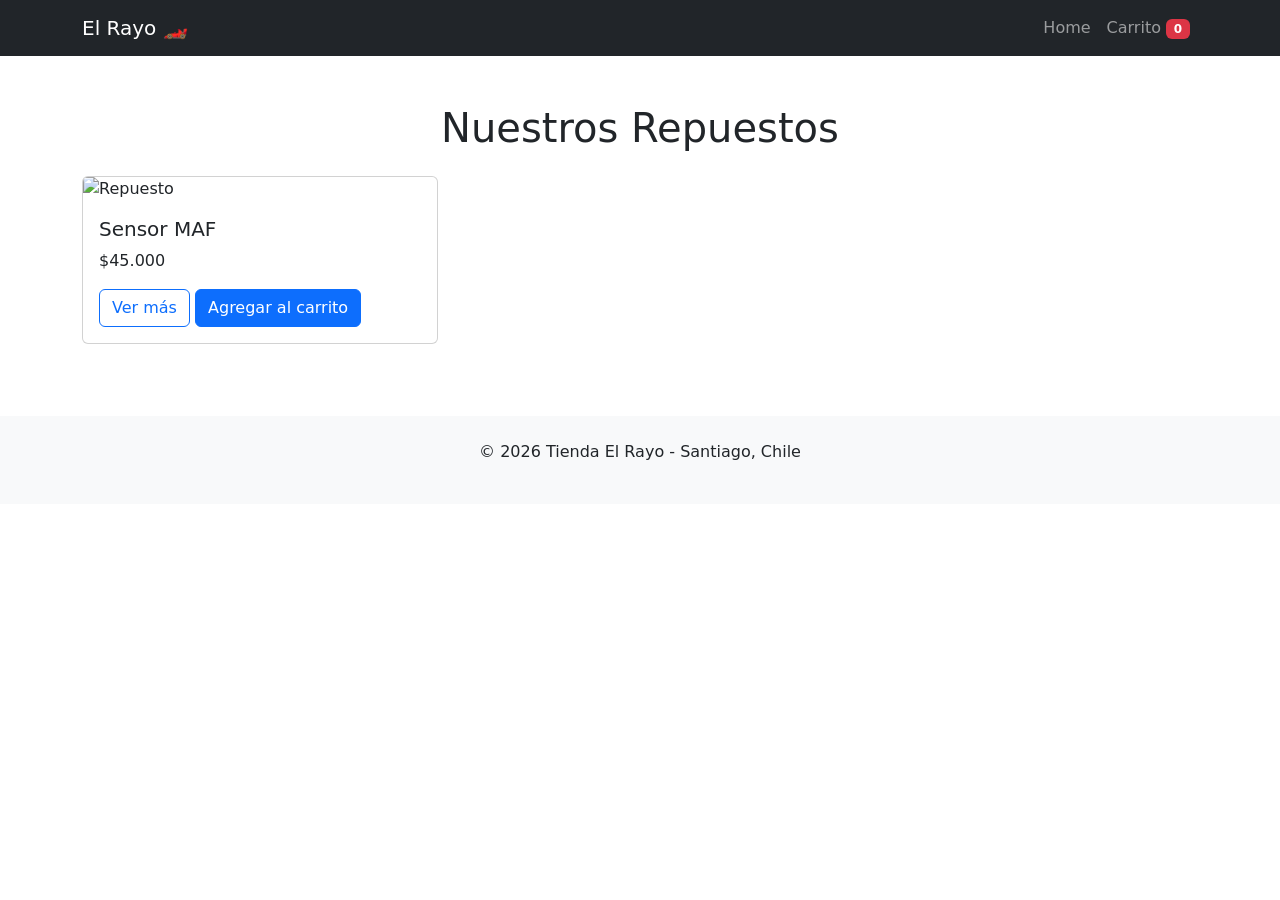
==== index.html @ cff7d24b "estructura base" ====
<!DOCTYPE html>
<html lang="es">
<head>
    <meta charset="UTF-8">
    <meta name="viewport" content="width=device-width, initial-scale=1.0">
    <title>Tienda El Rayo - Home</title>
    <link href="https://cdn.jsdelivr.net/npm/bootstrap@5.3.0/dist/css/bootstrap.min.css" rel="stylesheet">
</head>
<body>
    <header>
        <nav class="navbar navbar-expand-lg navbar-dark bg-dark">
            <div class="container">
                <a class="navbar-brand" href="index.html">El Rayo 🏎️</a>
                <div class="navbar-nav">
                    <a class="nav-link" href="index.html">Home</a>
                    <a class="nav-link" href="carrito.html">Carrito 
                        <span id="cart-count" class="badge bg-danger">0</span>
                    </a>
                </div>
            </div>
        </nav>
    </header>

    <main class="container my-5">
        <h1 class="text-center mb-4">Nuestros Repuestos</h1>
        <section class="row" id="product-grid">
            <article class="col-12 col-md-6 col-lg-4 mb-4">
                <div class="card">
                    <img src="https://via.placeholder.com/300" class="card-img-top" alt="Repuesto">
                    <div class="card-body">
                        <h5 class="card-title">Sensor MAF</h5>
                        <p class="card-text">$45.000</p>
                        <a href="detalle.html" class="btn btn-outline-primary">Ver más</a>
                        <button class="btn btn-primary btn-add" data-id="1">Agregar al carrito</button>
                    </div>
                </div>
            </article>
        </section>
    </main>

    <footer class="bg-light text-center py-4 mt-5">
        <p>&copy; 2026 Tienda El Rayo - Santiago, Chile</p>
    </footer>

    <script src="script.js"></script>
</body>
</html>
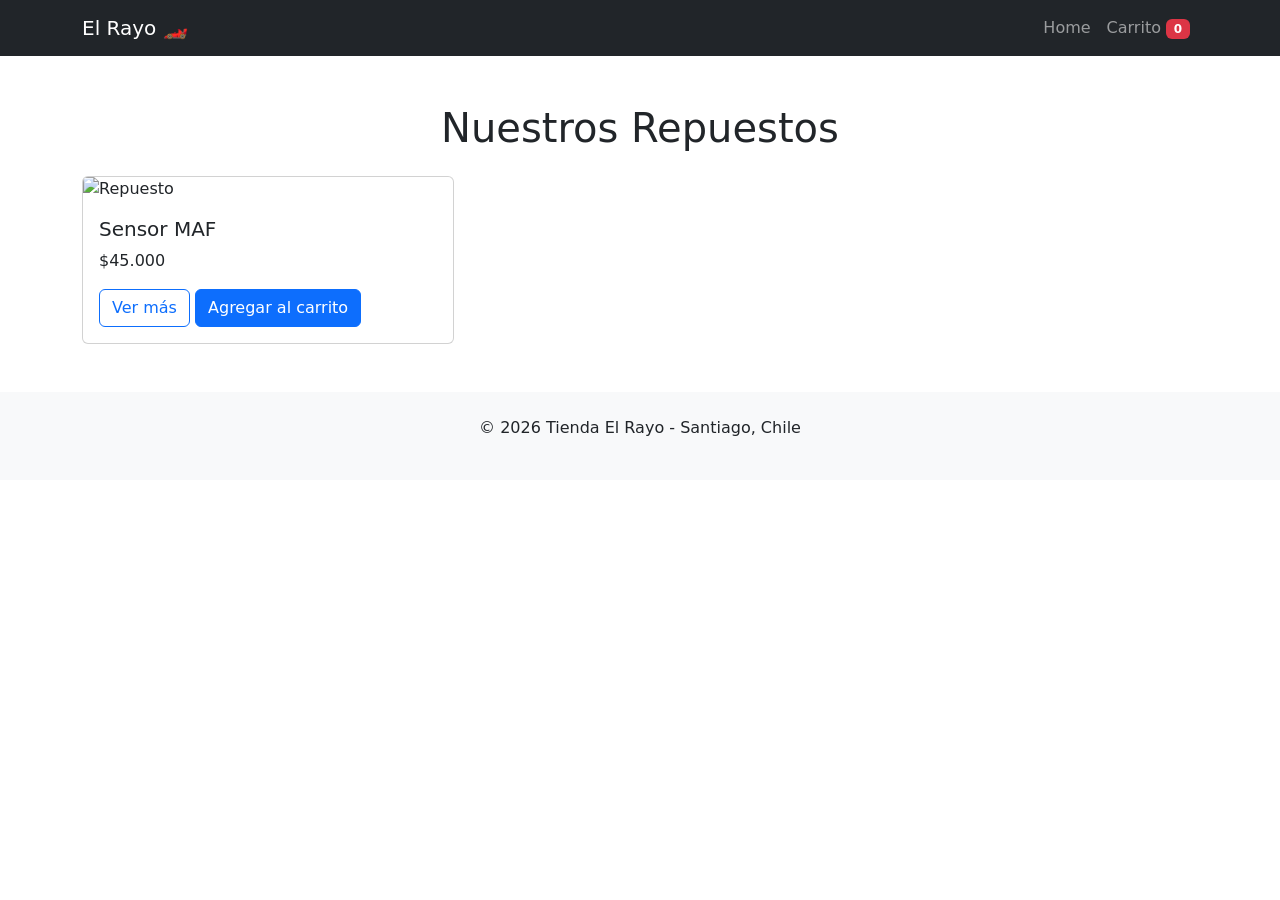
==== commit 3eed67ce: "modificacion js" ====
--- a/index.html
+++ b/index.html
@@ -5,6 +5,7 @@
     <meta name="viewport" content="width=device-width, initial-scale=1.0">
     <title>Tienda El Rayo - Home</title>
     <link href="https://cdn.jsdelivr.net/npm/bootstrap@5.3.0/dist/css/bootstrap.min.css" rel="stylesheet">
+    <link rel="stylesheet" href="style.css">
 </head>
 <body>
     <header>
@@ -23,7 +24,7 @@
 
     <main class="container my-5">
         <h1 class="text-center mb-4">Nuestros Repuestos</h1>
-        <section class="row" id="product-grid">
+        <section class="row" id="product-grid"></section>
             <article class="col-12 col-md-6 col-lg-4 mb-4">
                 <div class="card">
                     <img src="https://via.placeholder.com/300" class="card-img-top" alt="Repuesto">
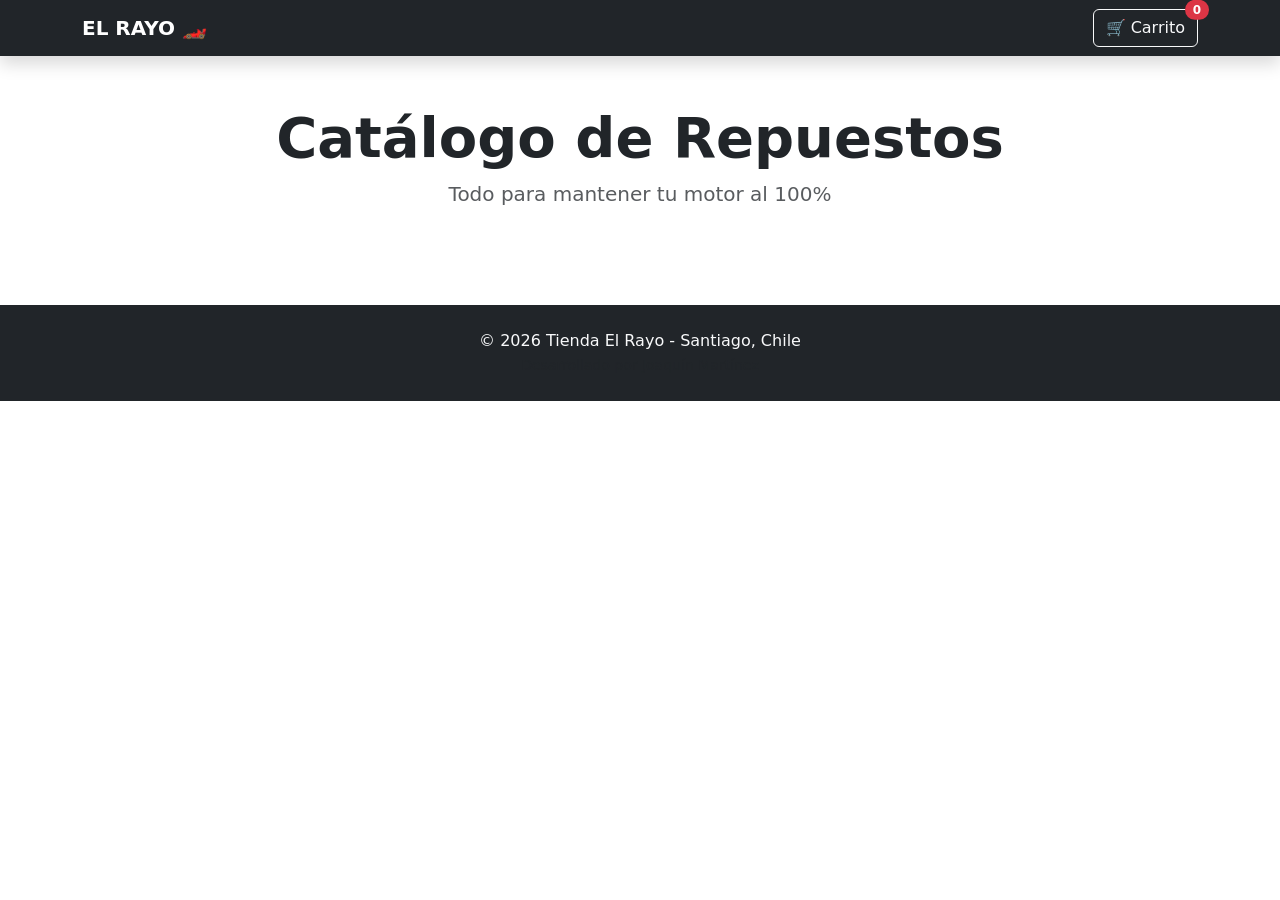
==== commit aa5d00c2: "nuevos cambios en htmi" ====
--- a/index.html
+++ b/index.html
@@ -3,19 +3,19 @@
 <head>
     <meta charset="UTF-8">
     <meta name="viewport" content="width=device-width, initial-scale=1.0">
-    <title>Tienda El Rayo - Home</title>
+    <title>Tienda El Rayo - Repuestos</title>
     <link href="https://cdn.jsdelivr.net/npm/bootstrap@5.3.0/dist/css/bootstrap.min.css" rel="stylesheet">
     <link rel="stylesheet" href="style.css">
 </head>
 <body>
     <header>
-        <nav class="navbar navbar-expand-lg navbar-dark bg-dark">
+        <nav class="navbar navbar-expand-lg navbar-dark bg-dark shadow">
             <div class="container">
-                <a class="navbar-brand" href="index.html">El Rayo 🏎️</a>
-                <div class="navbar-nav">
-                    <a class="nav-link" href="index.html">Home</a>
-                    <a class="nav-link" href="carrito.html">Carrito 
-                        <span id="cart-count" class="badge bg-danger">0</span>
+                <a class="navbar-brand fw-bold" href="index.html">EL RAYO 🏎️</a>
+                <div class="ms-auto">
+                    <a class="btn btn-outline-light position-relative" href="carrito.html">
+                        🛒 Carrito
+                        <span id="cart-count" class="position-absolute top-0 start-100 translate-middle badge rounded-pill bg-danger">0</span>
                     </a>
                 </div>
             </div>
@@ -23,26 +23,22 @@
     </header>
 
     <main class="container my-5">
-        <h1 class="text-center mb-4">Nuestros Repuestos</h1>
+        <div class="text-center mb-5">
+            <h1 class="display-4 fw-bold">Catálogo de Repuestos</h1>
+            <p class="lead text-muted">Todo para mantener tu motor al 100%</p>
+        </div>
+
         <section class="row" id="product-grid"></section>
-            <article class="col-12 col-md-6 col-lg-4 mb-4">
-                <div class="card">
-                    <img src="https://via.placeholder.com/300" class="card-img-top" alt="Repuesto">
-                    <div class="card-body">
-                        <h5 class="card-title">Sensor MAF</h5>
-                        <p class="card-text">$45.000</p>
-                        <a href="detalle.html" class="btn btn-outline-primary">Ver más</a>
-                        <button class="btn btn-primary btn-add" data-id="1">Agregar al carrito</button>
-                    </div>
-                </div>
-            </article>
-        </section>
     </main>
 
-    <footer class="bg-light text-center py-4 mt-5">
-        <p>&copy; 2026 Tienda El Rayo - Santiago, Chile</p>
+    <footer class="bg-dark text-light py-4 mt-auto">
+        <div class="container text-center">
+            <p class="mb-0">&copy; 2026 Tienda El Rayo - Santiago, Chile</p>
+            <small class="text-muted">Desarrollado por Joaquín Martínez</small>
+        </div>
     </footer>
 
+    <script src="https://cdn.jsdelivr.net/npm/bootstrap@5.3.0/dist/js/bootstrap.bundle.min.js"></script>
     <script src="script.js"></script>
 </body>
 </html>
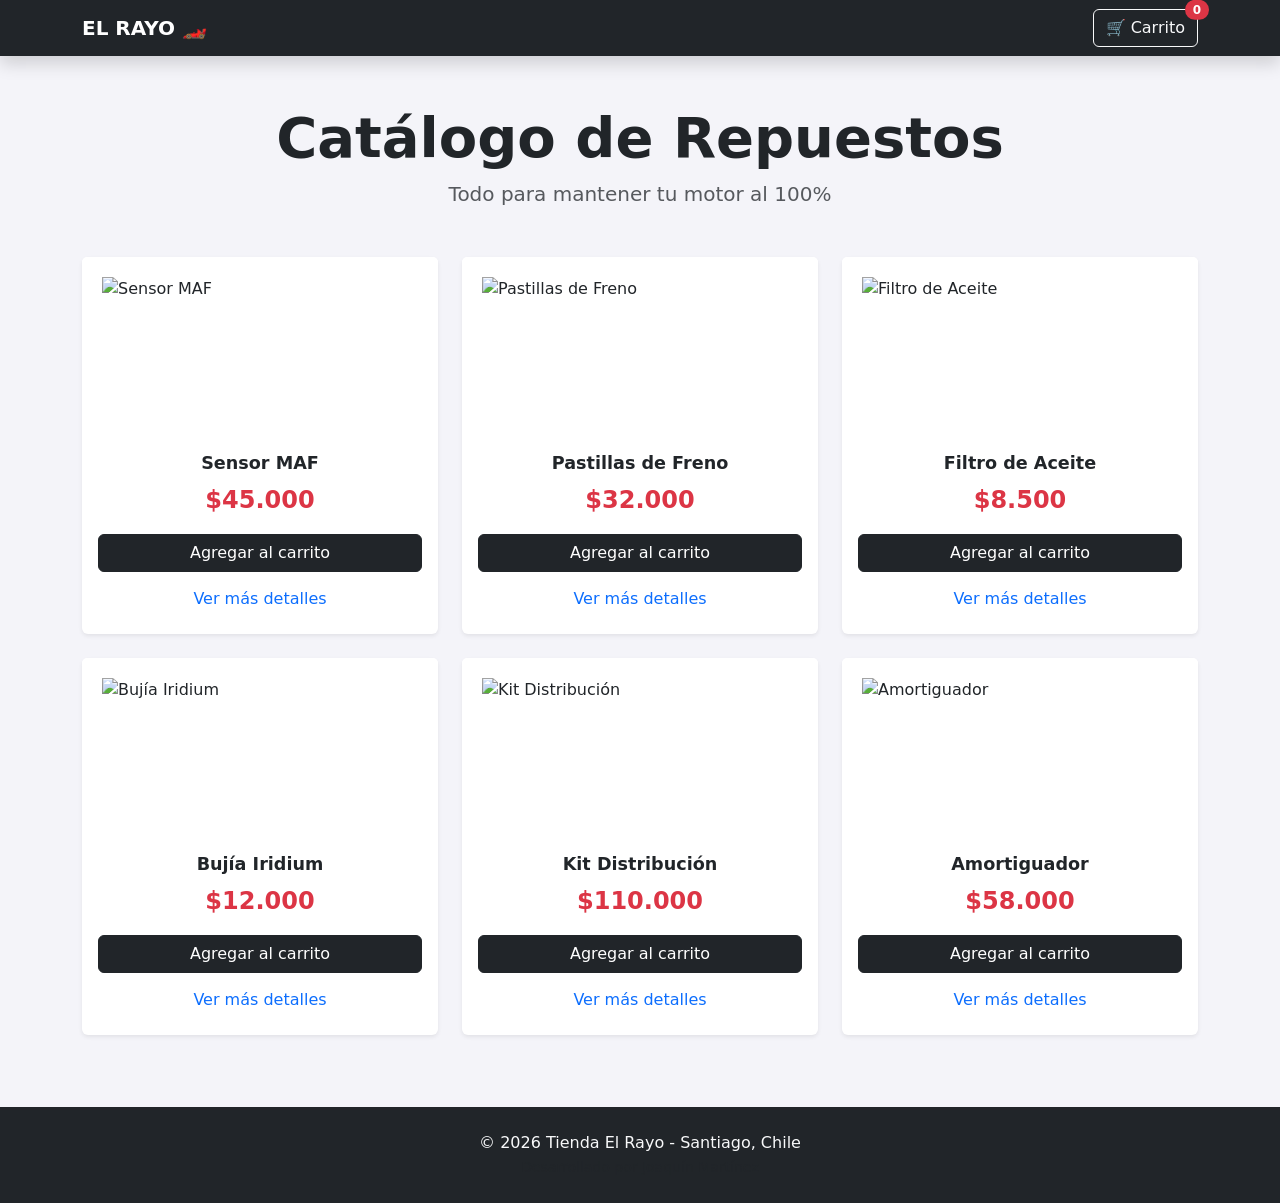
==== commit 3a333749: "correccion de ubicaciones" ====
--- a/index.html
+++ b/index.html
@@ -5,7 +5,7 @@
     <meta name="viewport" content="width=device-width, initial-scale=1.0">
     <title>Tienda El Rayo - Repuestos</title>
     <link href="https://cdn.jsdelivr.net/npm/bootstrap@5.3.0/dist/css/bootstrap.min.css" rel="stylesheet">
-    <link rel="stylesheet" href="style.css">
+    <link rel="stylesheet" href="assets/css/style.css">
 </head>
 <body>
     <header>
@@ -39,6 +39,6 @@
     </footer>
 
     <script src="https://cdn.jsdelivr.net/npm/bootstrap@5.3.0/dist/js/bootstrap.bundle.min.js"></script>
-    <script src="script.js"></script>
+    <script src="assets/js/script.js"></script>
 </body>
 </html>
--- a/assets/css/style.css
+++ b/assets/css/style.css
@@ -0,0 +1,42 @@
+/* Variables de color */
+:root {
+    --color-rayo: #e63946; /* Rojo deportivo */
+    --fondo-gris: #f4f4f9;
+}
+
+body {
+    background-color: var(--fondo-gris);
+    min-height: 100vh;
+    display: flex;
+    flex-direction: column;
+}
+
+/* Efectos en las tarjetas de productos */
+.card {
+    border: none;
+    transition: all 0.3s ease-in-out;
+}
+
+.card:hover {
+    transform: translateY(-10px);
+    box-shadow: 0 10px 20px rgba(0,0,0,0.15) !important;
+}
+
+.card-img-top {
+    height: 180px;
+    object-fit: contain;
+    padding: 20px;
+    background-color: #fff;
+}
+
+.card-title {
+    font-size: 1.1rem;
+    font-weight: 700;
+}
+
+/* Ajustes para móviles (Responsivo) */
+@media (max-width: 420px) {
+    .display-4 {
+        font-size: 2rem;
+    }
+}
